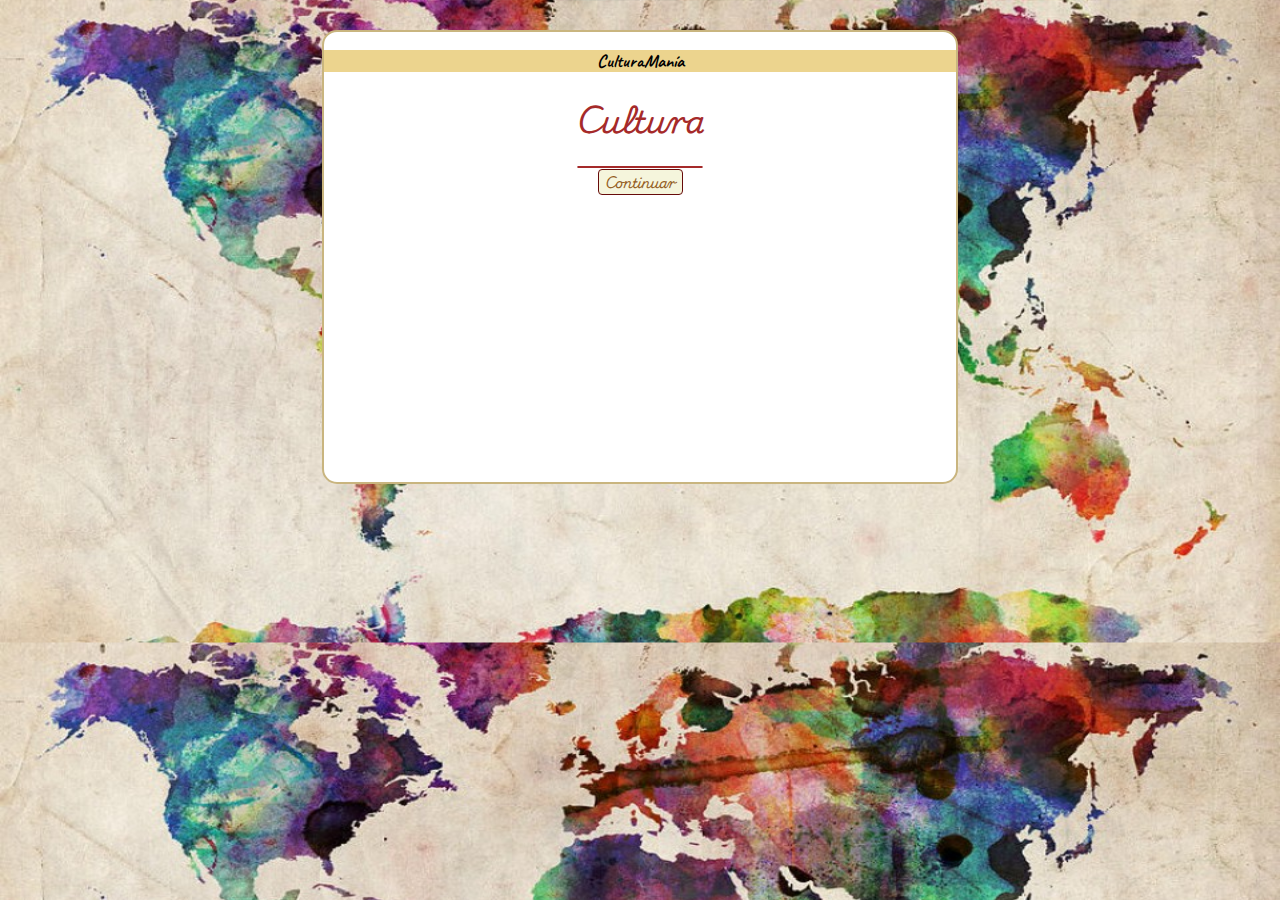
==== html/catcultura.html @ 12c3a8c8 "primer com" ====
<!DOCTYPE html>
<html lang="en">
<head>
    <meta charset="UTF-8">
    <meta name="viewport" content="width=device-width, initial-scale=1.0">
    <title>Categoria Cultura</title>
    <link rel="stylesheet" href="catcul.css" type="text/css">
</head>
<body class="fondo">
    <div class="presentacion">
        <div class="inicio1"> 
            <h3 class="titulo1">CulturaManía</h3>
       </div>
       <div class="contenedor">
            <h1 class="titulo2">Cultura</h1>
            <div class="cronometro" id="cronometro">
                <span id="countdown"></span>
           </div>
           <div id="pregunta" class="pregunta"></div>
           <button id="siguientetriv" class="continuar"> Continuar </button>   
        </div>
        <script type="text/javascript" src="jav/catcultura.js" ></script>
</body>
</html>
---- html/catcul.css ----
@import url('https://fonts.googleapis.com/css2?family=Caveat:wght@400..700&display=swap');
@import url('https://fonts.googleapis.com/css2?family=Playwrite+HR:wght@100..400&display=swap');

.fondo{
    background-image: url(../imagenes/catcul.jpeg);
    background-size: 100% 125%;

}
.presentacion{
    border-radius: 15px;
    border: 2.5px solid rgb(201, 181, 127);
    box-shadow: 5px;
    background-color: white;
    margin-top: 30px;
    margin-right: auto;
    margin-bottom: 30px;
    margin-left: auto;
    height: 450px;
    width: 50%;
    text-align: center;
    font-size: 15.5px;
    font-family: "Playwrite HR", cursive;
    font-optical-sizing: auto;
}
.inicio1{
    background-color: rgb(236, 212, 142);
    font-family: "Caveat", cursive;
    font-optical-sizing: auto;
    font-weight: weight;
    font-style: normal;
}
.boton_trivia{
    font-family: "Playwrite HR", cursive;
    font-optical-sizing: auto;
    margin-bottom: 20px;
    width: 320px;
    border-radius: 6px;
    border: 1px solid rgb(102, 14, 14);
    color: rgb(68, 3, 3);
    background-color: beige;
}
.titulo2{
    font-family: "Playwrite HR", cursive;
    font-optical-sizing: auto;
    color: brown;
}
.continuar{
    margin-left: 40%;
    margin-right: 40%;
    background-color: beige;
    border-radius: 4px;
    border: 1px solid rgb(103, 11, 11);
    color: rgb(147, 93, 30);
    font-family: "Playwrite HR", cursive;
}
.cronometro {
    border: 1px solid brown;
    margin-left: 40%;
    margin-right: 40%;
    border-radius: 8px;
}
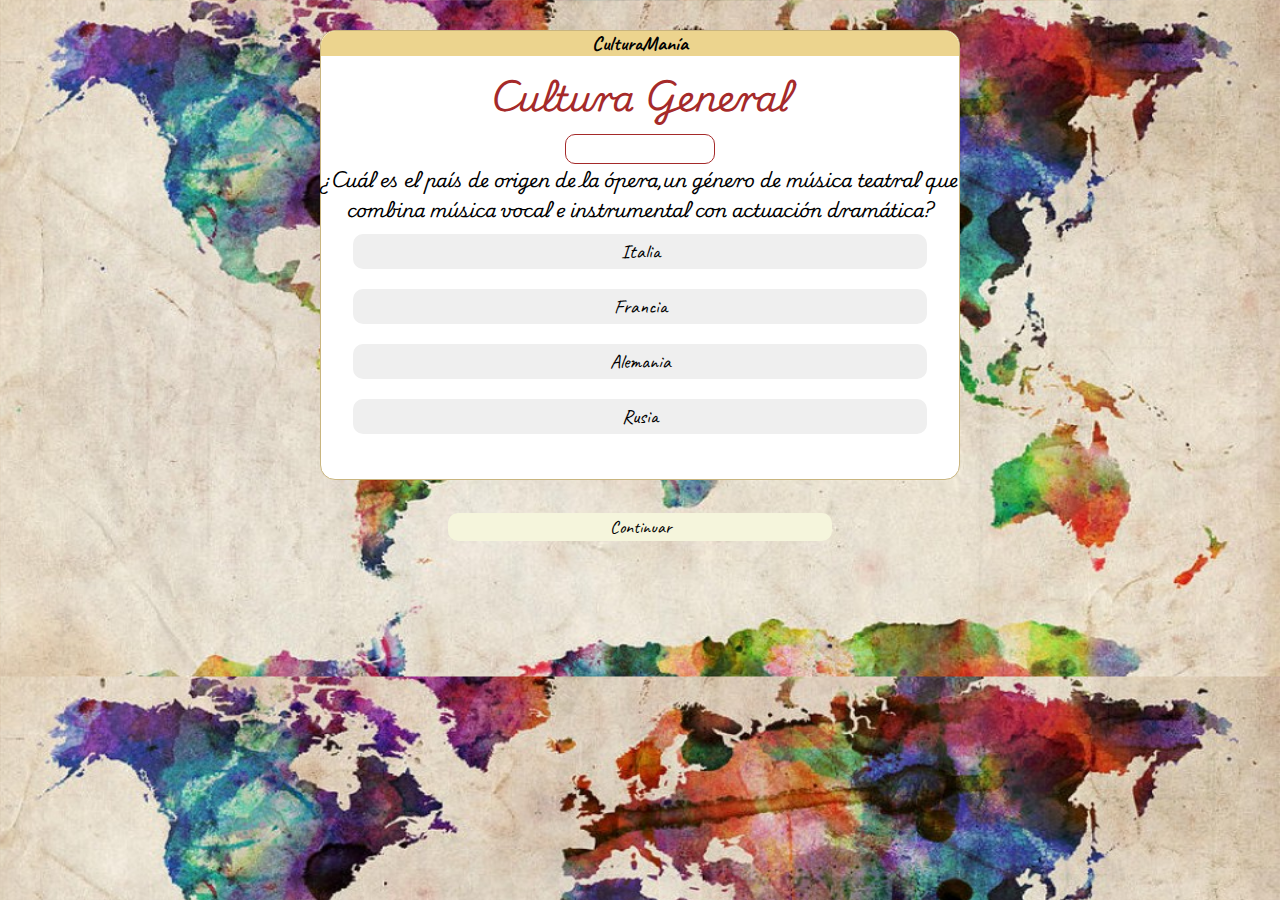
==== commit 689b6365: "cambio" ====
--- a/html/catcultura.html
+++ b/html/catcultura.html
@@ -1,24 +1,26 @@
 <!DOCTYPE html>
-<html lang="en">
+<html>
+
 <head>
+  <link href="../css/catcul.css" rel="stylesheet" type="text/css" />
+    <title>Cultura</title>
     <meta charset="UTF-8">
-    <meta name="viewport" content="width=device-width, initial-scale=1.0">
-    <title>Categoria Cultura</title>
-    <link rel="stylesheet" href="catcul.css" type="text/css">
+
 </head>
-<body class="fondo">
-    <div class="presentacion">
-        <div class="inicio1"> 
-            <h3 class="titulo1">CulturaManía</h3>
-       </div>
-       <div class="contenedor">
-            <h1 class="titulo2">Cultura</h1>
-            <div class="cronometro" id="cronometro">
-                <span id="countdown"></span>
-           </div>
-           <div id="pregunta" class="pregunta"></div>
-           <button id="siguientetriv" class="continuar"> Continuar </button>   
-        </div>
-        <script type="text/javascript" src="jav/catcultura.js" ></script>
+
+<body>
+  <div class="presentacion">
+    <div class="marca">
+      <h2 class="titulo__marca">CulturaManía</h2>
+    </div>        
+    <h1 class="titulo">Cultura General</h1>
+    <div class="cronometro" id="cronometro"></div>
+    <div id="pregunta" class="peliculas"></div>
+  </div>
+  <button class="botonSiguiente" id="siguienteTrivia">
+    Continuar
+  </button>
+    <script type="text/javascript" src="../jav/catcultura.js"> </script>
 </body>
+
 </html>--- a/css/catcul.css
+++ b/css/catcul.css
@@ -0,0 +1,128 @@
+@import url('https://fonts.googleapis.com/css2?family=Caveat:wght@400..700&display=swap');
+@import url('https://fonts.googleapis.com/css2?family=Playwrite+HR:wght@100..400&display=swap');
+
+* {
+  box-sizing: border-box;
+  margin: 0;
+  padding: 0
+}
+
+a {
+  color: inherit;
+  text-decoration: none;
+}
+
+body {
+  background-image: url(../imagenes/catcul.jpeg);
+  background-size: 100% 125%;
+  font-family: "Playwrite HR", cursive;
+  font-size: 18px;
+  text-align: center;
+}
+.marca {
+  border-radius: 15px 15px 0 0;
+  background-color: solid rgb(201, 181, 127);
+  color: black;
+}
+
+.titulo__marca {
+  font-size: 20px;
+  font-family: "Caveat", cursive;
+  background-color: rgb(236, 212, 142);
+  border-radius: 15px 15px 0 0;
+}
+
+.titulo {
+  color: brown;
+  font-size: 35px;
+  margin: 10px 0;
+}
+
+.presentacion {
+  border-radius: 15px;
+  border: 1.5px solid rgb(201, 181, 127);
+  background-color: white;
+  margin: 30px auto;
+  height: 450px;
+  width: 50%
+}
+
+.container {
+  padding: 50px 10px 0;
+}
+
+.input {
+  border-radius: 5px;
+  border: 1.5px solid rgb(201, 181, 127);
+  padding: 5px 20px;
+  margin: 10px 0;
+  width: 70%;
+}
+
+input {
+  font-family: "Caveat", cursive;
+  font-size: 18px
+}
+
+.botones {
+  display: flex;
+  flex-wrap: wrap;
+  margin-top: 20px;
+}
+
+.boton {
+  border-radius: 10px;
+  border: 1.5px solid rgb(201, 181, 127);
+  font-weight: 800;
+  display: block;
+  padding: 5px 10px;
+  margin: 10px auto;
+  width: 40%
+}
+
+.botonVolver {
+  background-color: #a38d5c;
+  color: black;
+  border: 1px solid  rgb(201, 181, 127);
+  border-radius: 10px;
+  font-weight: 800;
+  display: block;
+  padding: 5px 10px;
+  margin: 10px auto;
+  width: 40%
+}
+
+.botonTrivias {
+  font-family: "Caveat", cursive;
+  font-size: 110%;
+  border-radius: 10px;
+  border: 2px rgb(201, 181, 127);
+  padding: 5px;
+  margin: 10px auto;
+  width: 90%
+}
+
+.pregunta {
+  display:block;
+  font-weight: 600;
+}
+
+.botonSiguiente {
+  border-radius: 10px;
+  border: 1px  rgb(201, 181, 127);
+  background-color: beige;
+  font-family: "Caveat", cursive ;
+  font-size: 18px;
+  padding: 0.25% 0.50%;
+  width: 30%;
+  margin-left: 35%;
+  margin-right: 45%
+}
+
+.cronometro {
+  border-radius: 10px;
+  border: 1px solid brown;
+  min-height: 30px;
+  margin: 0 auto;
+  width: 150px;
+};